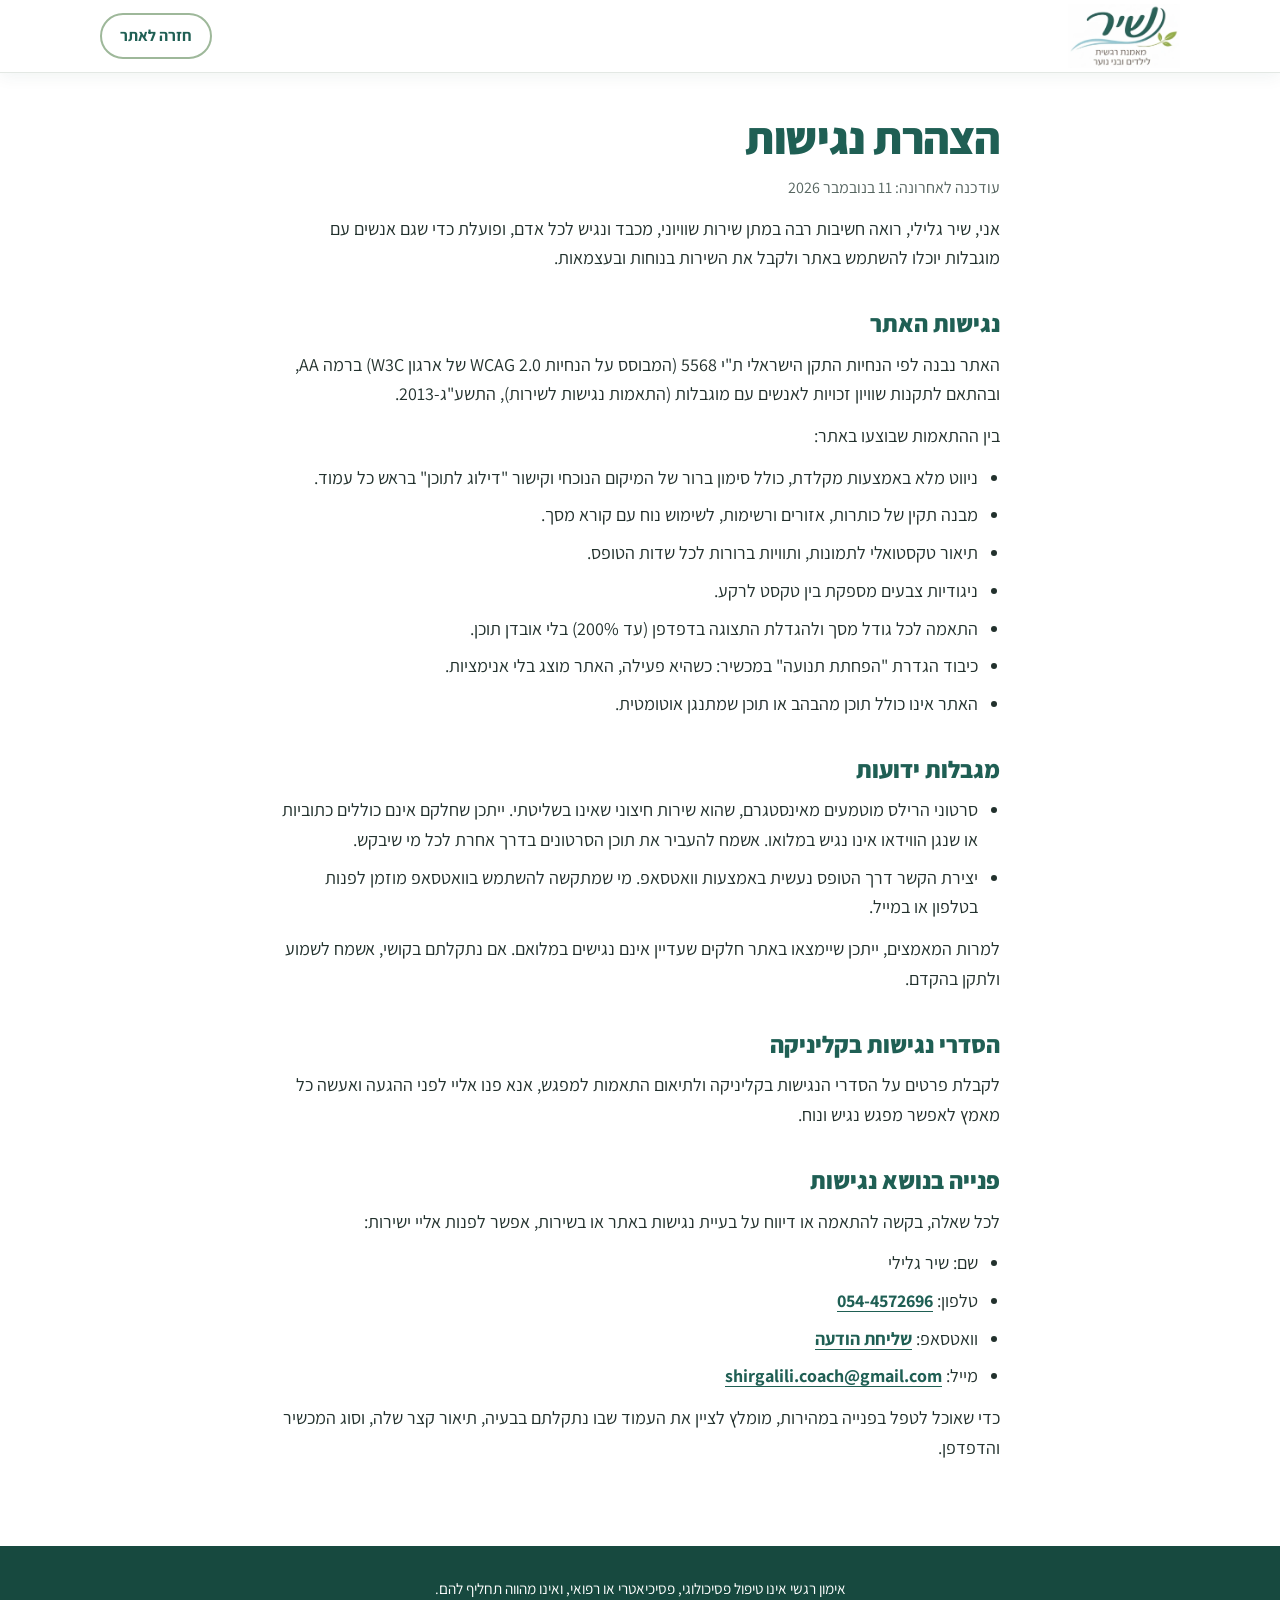
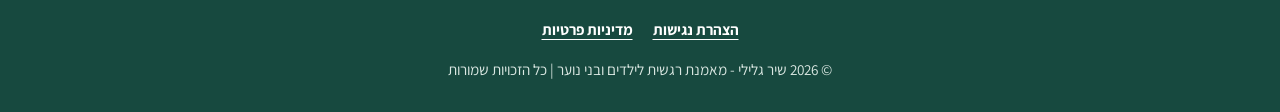
==== accessibility.html @ 1fbd1aa1 "Add accessibility statement, privacy policy and coaching disclaimer Co-Authored-By: Claude Fable 5.2" ====
<!DOCTYPE html>
<html lang="he" dir="rtl">
<head>
<meta charset="UTF-8">
<meta name="viewport" content="width=device-width, initial-scale=1">
<title>הצהרת נגישות | שיר גלילי - מאמנת רגשית</title>
<meta name="description" content="הצהרת הנגישות של האתר של שיר גלילי, מאמנת רגשית לילדים ובני נוער.">
<link rel="canonical" href="https://liadgalili11-alt.github.io/shirgalili/accessibility.html">
<meta name="theme-color" content="#1f5f54">
<link rel="icon" type="image/png" sizes="48x48" href="img/icon-48.png">
<link rel="apple-touch-icon" href="img/icon-180.png">
<link rel="preload" href="fonts/assistant-hebrew-wght-normal.woff2" as="font" type="font/woff2" crossorigin>
<link rel="stylesheet" href="styles.css">
</head>
<body>
<a class="skip" href="#main">דילוג לתוכן</a>
<header class="header is-scrolled">
  <div class="wrap header__in">
    <a class="logo" href="index.html" aria-label="שיר גלילי - לעמוד הבית">
      <img src="img/logo.webp" width="520" height="297" alt="שיר - מאמנת רגשית לילדים ובני נוער">
    </a>
    <a class="btn btn--ghost btn--sm" href="index.html">חזרה לאתר</a>
  </div>
</header>
<main id="main" class="doc">
  <div class="wrap">
    <h1>הצהרת נגישות</h1>
    <p class="doc__date">עודכנה לאחרונה: 11 בנובמבר 2026</p>

    <p>אני, שיר גלילי, רואה חשיבות רבה במתן שירות שוויוני, מכבד ונגיש לכל אדם, ופועלת כדי שגם אנשים עם מוגבלות יוכלו להשתמש באתר ולקבל את השירות בנוחות ובעצמאות.</p>

    <h2>נגישות האתר</h2>
    <p>האתר נבנה לפי הנחיות התקן הישראלי ת"י 5568 (המבוסס על הנחיות WCAG 2.0 של ארגון W3C) ברמה AA, ובהתאם לתקנות שוויון זכויות לאנשים עם מוגבלות (התאמות נגישות לשירות), התשע"ג-2013.</p>
    <p>בין ההתאמות שבוצעו באתר:</p>
    <ul>
      <li>ניווט מלא באמצעות מקלדת, כולל סימון ברור של המיקום הנוכחי וקישור "דילוג לתוכן" בראש כל עמוד.</li>
      <li>מבנה תקין של כותרות, אזורים ורשימות, לשימוש נוח עם קורא מסך.</li>
      <li>תיאור טקסטואלי לתמונות, ותוויות ברורות לכל שדות הטופס.</li>
      <li>ניגודיות צבעים מספקת בין טקסט לרקע.</li>
      <li>התאמה לכל גודל מסך ולהגדלת התצוגה בדפדפן (עד 200%) בלי אובדן תוכן.</li>
      <li>כיבוד הגדרת "הפחתת תנועה" במכשיר: כשהיא פעילה, האתר מוצג בלי אנימציות.</li>
      <li>האתר אינו כולל תוכן מהבהב או תוכן שמתנגן אוטומטית.</li>
    </ul>

    <h2>מגבלות ידועות</h2>
    <ul>
      <li>סרטוני הרילס מוטמעים מאינסטגרם, שהוא שירות חיצוני שאינו בשליטתי. ייתכן שחלקם אינם כוללים כתוביות או שנגן הווידאו אינו נגיש במלואו. אשמח להעביר את תוכן הסרטונים בדרך אחרת לכל מי שיבקש.</li>
      <li>יצירת הקשר דרך הטופס נעשית באמצעות וואטסאפ. מי שמתקשה להשתמש בוואטסאפ מוזמן לפנות בטלפון או במייל.</li>
    </ul>
    <p>למרות המאמצים, ייתכן שיימצאו באתר חלקים שעדיין אינם נגישים במלואם. אם נתקלתם בקושי, אשמח לשמוע ולתקן בהקדם.</p>

    <h2>הסדרי נגישות בקליניקה</h2>
    <p>לקבלת פרטים על הסדרי הנגישות בקליניקה ולתיאום התאמות למפגש, אנא פנו אליי לפני ההגעה ואעשה כל מאמץ לאפשר מפגש נגיש ונוח.</p>

    <h2>פנייה בנושא נגישות</h2>
    <p>לכל שאלה, בקשה להתאמה או דיווח על בעיית נגישות באתר או בשירות, אפשר לפנות אליי ישירות:</p>
    <ul>
      <li>שם: שיר גלילי</li>
      <li>טלפון: <a href="tel:+972544572696"><bdi>054-4572696</bdi></a></li>
      <li>וואטסאפ: <a href="https://wa.me/972544572696" target="_blank" rel="noopener">שליחת הודעה</a></li>
      <li>מייל: <a href="mailto:shirgalili.coach@gmail.com"><bdi>shirgalili.coach@gmail.com</bdi></a></li>
    </ul>
    <p>כדי שאוכל לטפל בפנייה במהירות, מומלץ לציין את העמוד שבו נתקלתם בבעיה, תיאור קצר שלה, וסוג המכשיר והדפדפן.</p>
  </div>
</main>
<footer class="footer">
  <div class="wrap">
    <p class="footer__note">אימון רגשי אינו טיפול פסיכולוגי, פסיכיאטרי או רפואי, ואינו מהווה תחליף להם.</p>
    <nav class="footer__links" aria-label="קישורים משפטיים">
      <a href="accessibility.html">הצהרת נגישות</a>
      <a href="privacy.html">מדיניות פרטיות</a>
    </nav>
    <p>© 2026 שיר גלילי - מאמנת רגשית לילדים ובני נוער | כל הזכויות שמורות</p>
  </div>
</footer>
</body>
</html>
---- styles.css ----
/* שיר גלילי - מאמנת רגשית | עיצוב האתר */

@font-face {
  font-family: "Assistant";
  src: url("fonts/assistant-hebrew-wght-normal.woff2") format("woff2");
  font-weight: 200 800;
  font-display: swap;
  unicode-range: U+0307-0308, U+0590-05FF, U+200C-2010, U+20AA, U+25CC, U+FB1D-FB4F;
}
@font-face {
  font-family: "Assistant";
  src: url("fonts/assistant-latin-wght-normal.woff2") format("woff2");
  font-weight: 200 800;
  font-display: swap;
  unicode-range: U+0000-00FF, U+0131, U+0152-0153, U+02BB-02BC, U+02C6, U+02DA, U+02DC, U+2000-206F, U+20AC, U+2122, U+2191, U+2193, U+2212, U+2215, U+FEFF, U+FFFD;
}

:root {
  --teal-900: #17493f;
  --teal: #1f5f54;
  --teal-600: #2d7a68;
  --sage: #9eb89a;
  --sage-100: #e9f0e7;
  --sky: #a9d5e0;
  --leaf: #7fae4a;
  --taupe: #6f6055;
  --sand: #f7f3ed;
  --ink: #22312d;
  --muted: #55645f;
  --line: #e3e8e4;
  --white: #fff;
  --radius: 20px;
  --radius-sm: 12px;
  --shadow: 0 10px 30px rgba(23, 73, 63, 0.10);
  --wrap: 1120px;
}

*, *::before, *::after { box-sizing: border-box; }
html { scroll-behavior: smooth; scroll-padding-top: 88px; -webkit-text-size-adjust: 100%; }
body {
  margin: 0;
  font-family: "Assistant", "Segoe UI", Arial, sans-serif;
  font-size: 1.125rem;
  line-height: 1.65;
  color: var(--ink);
  background: var(--white);
}
img { max-width: 100%; height: auto; display: block; }
h1, h2, h3, p { margin: 0; }
a { color: inherit; }
:focus-visible { outline: 3px solid var(--teal-600); outline-offset: 3px; border-radius: 6px; }

.wrap { max-width: var(--wrap); margin-inline: auto; padding-inline: 20px; }
.section { padding-block: 64px; }
.section--sand { background: var(--sand); }
.section--sage { background: var(--sage-100); }

.skip {
  position: absolute; inset-inline-start: 12px; top: -60px; z-index: 100;
  background: var(--teal); color: #fff; padding: 10px 16px; border-radius: 10px;
}
.skip:focus { top: 12px; }

h1 { font-size: clamp(2.1rem, 6.2vw, 3.6rem); line-height: 1.12; font-weight: 800; color: var(--teal); letter-spacing: -0.01em; }
h2 { font-size: clamp(1.75rem, 4.2vw, 2.6rem); line-height: 1.2; font-weight: 800; color: var(--teal); }
h3 { font-size: 1.2rem; line-height: 1.35; font-weight: 700; color: var(--teal); }
.lead { font-size: clamp(1.15rem, 2.2vw, 1.3rem); color: var(--muted); }
.section-head { margin-block-end: 36px; max-width: 640px; }
.section-head p { color: var(--muted); margin-block-start: 10px; }
.wave { display: block; width: 120px; height: 14px; margin-block-start: 12px; color: var(--sky); }

/* ── Buttons ── */
.btn {
  display: inline-flex; align-items: center; justify-content: center; gap: 10px;
  min-height: 52px; padding: 12px 26px;
  border-radius: 999px; border: 2px solid transparent;
  font: inherit; font-weight: 700; text-decoration: none; cursor: pointer;
  transition: background-color .2s, color .2s, transform .2s, box-shadow .2s;
}
.btn svg { width: 22px; height: 22px; flex: none; }
.btn--primary { background: var(--teal); color: #fff; box-shadow: 0 6px 18px rgba(31, 95, 84, .25); }
.btn--primary:hover { background: var(--teal-900); transform: translateY(-2px); }
.btn--ghost { background: #fff; color: var(--teal); border-color: var(--sage); }
.btn--ghost:hover { background: var(--sage-100); }
.btn--light { background: #fff; color: var(--teal); }
.btn--light:hover { background: var(--sage-100); transform: translateY(-2px); }
.btn--sm { min-height: 44px; padding: 8px 18px; font-size: 1rem; }
.btn--block { width: 100%; }

/* ── Header ── */
.header {
  position: sticky; top: 0; z-index: 50;
  background: rgba(255, 255, 255, .96);
  border-block-end: 1px solid transparent;
  transition: border-color .2s, box-shadow .2s;
}
.header.is-scrolled { border-color: var(--line); box-shadow: 0 4px 16px rgba(23, 73, 63, .06); }
.header__in { display: flex; align-items: center; justify-content: space-between; gap: 12px; min-height: 72px; }
.logo img { height: 56px; width: auto; }
.nav { display: none; }
.nav a {
  text-decoration: none; font-weight: 600; color: var(--teal);
  padding: 10px 4px; border-block-end: 2px solid transparent;
}
.nav a:hover { color: var(--teal-600); border-color: var(--sage); }
.nav a[aria-current="true"] { border-color: var(--teal); font-weight: 700; }
.header__actions { display: flex; align-items: center; gap: 8px; }
.menu-btn {
  display: inline-flex; align-items: center; justify-content: center;
  width: 44px; height: 44px; border-radius: 12px;
  border: 1px solid var(--line); background: #fff; color: var(--teal); cursor: pointer;
}
.menu-btn svg { width: 24px; height: 24px; }
.menu-btn .i-close, .menu-btn[aria-expanded="true"] .i-open { display: none; }
.menu-btn[aria-expanded="true"] .i-close { display: block; }

.mobile-nav { display: none; border-block-start: 1px solid var(--line); background: #fff; }
.mobile-nav.is-open { display: block; }
.mobile-nav a {
  display: block; padding: 14px 20px; text-decoration: none;
  font-weight: 600; color: var(--teal); border-block-end: 1px solid var(--line);
}

/* ── Hero ── */
.hero { background: linear-gradient(180deg, var(--sage-100) 0%, #fff 100%); padding-block: 40px 56px; }
.hero__grid { display: grid; gap: 36px; align-items: center; }
.hero__text > * + * { margin-block-start: 20px; }
.badge {
  display: inline-block; padding: 6px 14px; border-radius: 999px;
  background: #fff; border: 1px solid #d9cfc4; color: var(--taupe);
  font-size: .95rem; font-weight: 700;
}
h1 .hl { color: var(--teal-600); position: relative; white-space: nowrap; }
h1 .hl::after {
  content: ""; position: absolute; inset-inline: 0; bottom: -4px; height: 8px;
  background: var(--sky); border-radius: 8px; opacity: .7; z-index: -1;
}
h1 { position: relative; z-index: 0; }
.hero__cta { display: flex; flex-wrap: wrap; gap: 12px; }
.hero__photo { position: relative; max-width: 440px; margin-inline: auto; width: 100%; }
.hero__photo img {
  width: 100%; aspect-ratio: 1 / 1; object-fit: cover; object-position: top;
  border-radius: 32px; border: 8px solid #fff; box-shadow: var(--shadow);
}
.hero__tag {
  position: absolute; bottom: 18px; inset-inline-start: -8px;
  background: #fff; border-radius: 16px; padding: 10px 16px;
  box-shadow: var(--shadow); font-weight: 700; font-size: 1rem; color: var(--teal);
  display: flex; align-items: center; gap: 8px;
}
.hero__tag svg { width: 20px; height: 20px; color: var(--leaf); }

/* ── Focus areas ── */
.focus-list { list-style: none; margin: 0; padding: 0; display: grid; gap: 14px; }
.focus-list li {
  display: flex; align-items: center; gap: 16px;
  background: #fff; border: 1px solid var(--line); border-radius: var(--radius);
  padding: 20px 22px;
}
.focus-list .leaf {
  flex: none; width: 48px; height: 48px; border-radius: 50%;
  background: var(--sage-100); color: var(--teal-600);
  display: grid; place-items: center;
}
.focus-list .leaf svg { width: 24px; height: 24px; }

/* ── About ── */
.about__grid { display: grid; gap: 32px; align-items: center; }
.about__photo img {
  width: min(300px, 80%); aspect-ratio: 1 / 1; object-fit: cover; object-position: top;
  border-radius: 50%; border: 6px solid #fff; box-shadow: var(--shadow); margin-inline: auto;
}
.about__text > * + * { margin-block-start: 16px; }
.quote {
  margin: 0; padding: 16px 20px; background: #fff;
  border-inline-start: 4px solid var(--sage); border-radius: var(--radius-sm);
  color: var(--taupe); font-weight: 600;
}
.text-link {
  display: inline-flex; align-items: center; gap: 8px; min-height: 44px;
  font-weight: 700; color: var(--teal); text-decoration: underline; text-underline-offset: 5px;
  text-decoration-color: var(--sage);
}
.text-link svg { width: 20px; height: 20px; transition: transform .2s; }
.text-link:hover svg { transform: translateX(-4px); }

/* ── Testimonials ── */
.chat { display: grid; gap: 18px; max-width: 720px; }
.bubble {
  margin: 0; background: #fff; padding: 14px 18px 10px;
  border-radius: 18px; border-start-start-radius: 4px;
  box-shadow: 0 2px 6px rgba(0, 0, 0, .08);
  max-width: 560px;
}
.bubble:nth-child(even) { margin-inline-start: auto; }
.bubble p { color: var(--ink); }
.bubble footer { margin-block-start: 6px; font-size: .8rem; color: #6b7774; text-align: end; }

/* ── Reels ── */
.reels { position: relative; }
.reels__track {
  display: flex; gap: 16px; overflow-x: auto; scroll-snap-type: x mandatory;
  padding: 8px 20px 20px; margin-inline: -20px; scrollbar-width: none;
}
.reels__track::-webkit-scrollbar { display: none; }
.reel {
  flex: 0 0 280px; height: 498px; scroll-snap-align: center;
  border-radius: var(--radius); overflow: hidden;
  background: var(--sage-100); border: 1px solid var(--line);
  display: grid; place-items: center; position: relative;
}
.reel iframe { position: absolute; inset: 0; width: 100%; height: 100%; border: 0; }
.reel a { color: var(--teal); font-weight: 700; padding: 12px; text-align: center; }
.reels__btn {
  display: none; position: absolute; top: 50%; transform: translateY(-50%); z-index: 2;
  width: 48px; height: 48px; border-radius: 50%;
  border: 1px solid var(--line); background: #fff; color: var(--teal);
  box-shadow: var(--shadow); cursor: pointer; place-items: center;
}
.reels__btn svg { width: 22px; height: 22px; }
.reels__btn--prev { inset-inline-start: -20px; }
.reels__btn--next { inset-inline-end: -20px; }
.reels__more { margin-block-start: 8px; }

/* ── Freebie ── */
.freebie { background: var(--teal); color: #fff; }
.freebie__grid { display: grid; gap: 28px; align-items: center; }
.freebie h2 { color: #fff; }
.freebie p { color: #e4efe9; }
.freebie__text > * + * { margin-block-start: 16px; }
.freebie .badge { background: var(--sage); border-color: transparent; color: var(--teal-900); }
.freebie__art { width: min(260px, 70%); margin-inline: auto; }

/* ── Clinic ── */
.clinic__grid { display: grid; gap: 32px; align-items: center; }
.clinic__photo img {
  width: 100%; max-width: 440px; margin-inline: auto; aspect-ratio: 4 / 5; object-fit: cover;
  border-radius: 32px; border: 8px solid #fff; box-shadow: var(--shadow);
}
.clinic__text > * + * { margin-block-start: 16px; }
.checks { list-style: none; margin: 0; padding: 0; display: grid; gap: 10px; }
.checks li { display: flex; align-items: center; gap: 12px; font-weight: 700; }
.checks svg { flex: none; width: 24px; height: 24px; color: var(--leaf); }

/* ── Contact ── */
.contact__grid { display: grid; gap: 32px; }
.contact__info > * + * { margin-block-start: 18px; }
.contact-links { list-style: none; margin: 0; padding: 0; display: grid; gap: 10px; }
.contact-links a {
  display: flex; align-items: center; gap: 14px; min-height: 56px; padding: 8px 14px;
  background: #fff; border: 1px solid var(--line); border-radius: var(--radius-sm);
  text-decoration: none; font-weight: 700; color: var(--teal);
}
.contact-links a:hover { border-color: var(--sage); background: var(--sage-100); }
.contact-links svg { flex: none; width: 24px; height: 24px; color: var(--teal-600); }
.contact-links small { display: block; font-weight: 400; color: var(--muted); font-size: .9rem; line-height: 1.3; }
.contact-links bdi { direction: ltr; unicode-bidi: isolate; }

.form {
  background: #fff; border: 1px solid var(--line); border-radius: var(--radius);
  padding: 24px; box-shadow: var(--shadow);
}
.form h3 { font-size: 1.4rem; }
.form > p { color: var(--muted); font-size: 1rem; margin-block: 6px 18px; }
.field { margin-block-end: 14px; }
.field label { display: block; font-weight: 700; font-size: 1rem; margin-block-end: 6px; }
.field input {
  width: 100%; min-height: 52px; padding: 10px 14px;
  border: 1.5px solid #c9d2cd; border-radius: var(--radius-sm);
  font: inherit; color: var(--ink); background: #fff; text-align: start;
}
.field input:focus { outline: none; border-color: var(--teal-600); box-shadow: 0 0 0 3px rgba(45, 122, 104, .2); }
.fields-2 { display: grid; gap: 0 14px; }
.form__note { margin-block-start: 12px; font-size: .95rem; color: var(--muted); }
.form__note[data-state="done"] { color: var(--teal); font-weight: 700; }

/* ── Footer ── */
.footer { background: var(--teal-900); color: #dbe8e3; padding-block: 24px; font-size: .95rem; text-align: center; }

.footer p { margin-block: 6px; }
.footer__note { color: #fff; }
.footer__links { display: flex; justify-content: center; flex-wrap: wrap; gap: 4px 20px; margin-block: 4px; }
.footer a { color: #fff; font-weight: 700; display: inline-flex; align-items: center; min-height: 44px; text-underline-offset: 4px; }
.form__legal { margin-block-start: 12px; font-size: .95rem; color: var(--muted); }
.form__legal a { color: var(--teal); font-weight: 700; }

/* ── עמודי מסמך (נגישות, פרטיות) ── */
.doc { padding-block: 40px 72px; }
.doc .wrap { max-width: 760px; }
.doc h1 { font-size: clamp(2rem, 5vw, 2.8rem); }
.doc h2 { font-size: 1.5rem; margin-block: 36px 10px; }
.doc p { margin-block: 12px; }
.doc ul { padding-inline-start: 22px; margin-block: 12px; }
.doc li { margin-block: 8px; }
.doc a { color: var(--teal); font-weight: 700; text-underline-offset: 4px; }
.doc__date { color: var(--muted); font-size: 1rem; }

/* ── Desktop ── */
@media (min-width: 640px) {
  .focus-list { grid-template-columns: 1fr 1fr; }
  .fields-2 { grid-template-columns: 1fr 1fr; }
  .reels__btn { display: grid; }
}
@media (min-width: 900px) {
  .section { padding-block: 96px; }
  .nav { display: flex; gap: 26px; }
  .menu-btn, .mobile-nav, .mobile-nav.is-open { display: none; }
  .logo img { height: 64px; }
  .hero { padding-block: 72px 96px; }
  .hero__grid { grid-template-columns: 1.1fr .9fr; gap: 64px; }
  .about__grid { grid-template-columns: 340px 1fr; gap: 64px; }
  .about__photo img { width: 320px; }
  .freebie__grid { grid-template-columns: 1.4fr .6fr; gap: 56px; }
  .clinic__grid { grid-template-columns: 1fr 1fr; gap: 64px; }
  .contact__grid { grid-template-columns: 1fr 1fr; gap: 64px; align-items: start; }
  .form { padding: 36px; }
}

@media (prefers-reduced-motion: reduce) {
  html { scroll-behavior: auto; }
  * { transition: none !important; animation: none !important; }
}
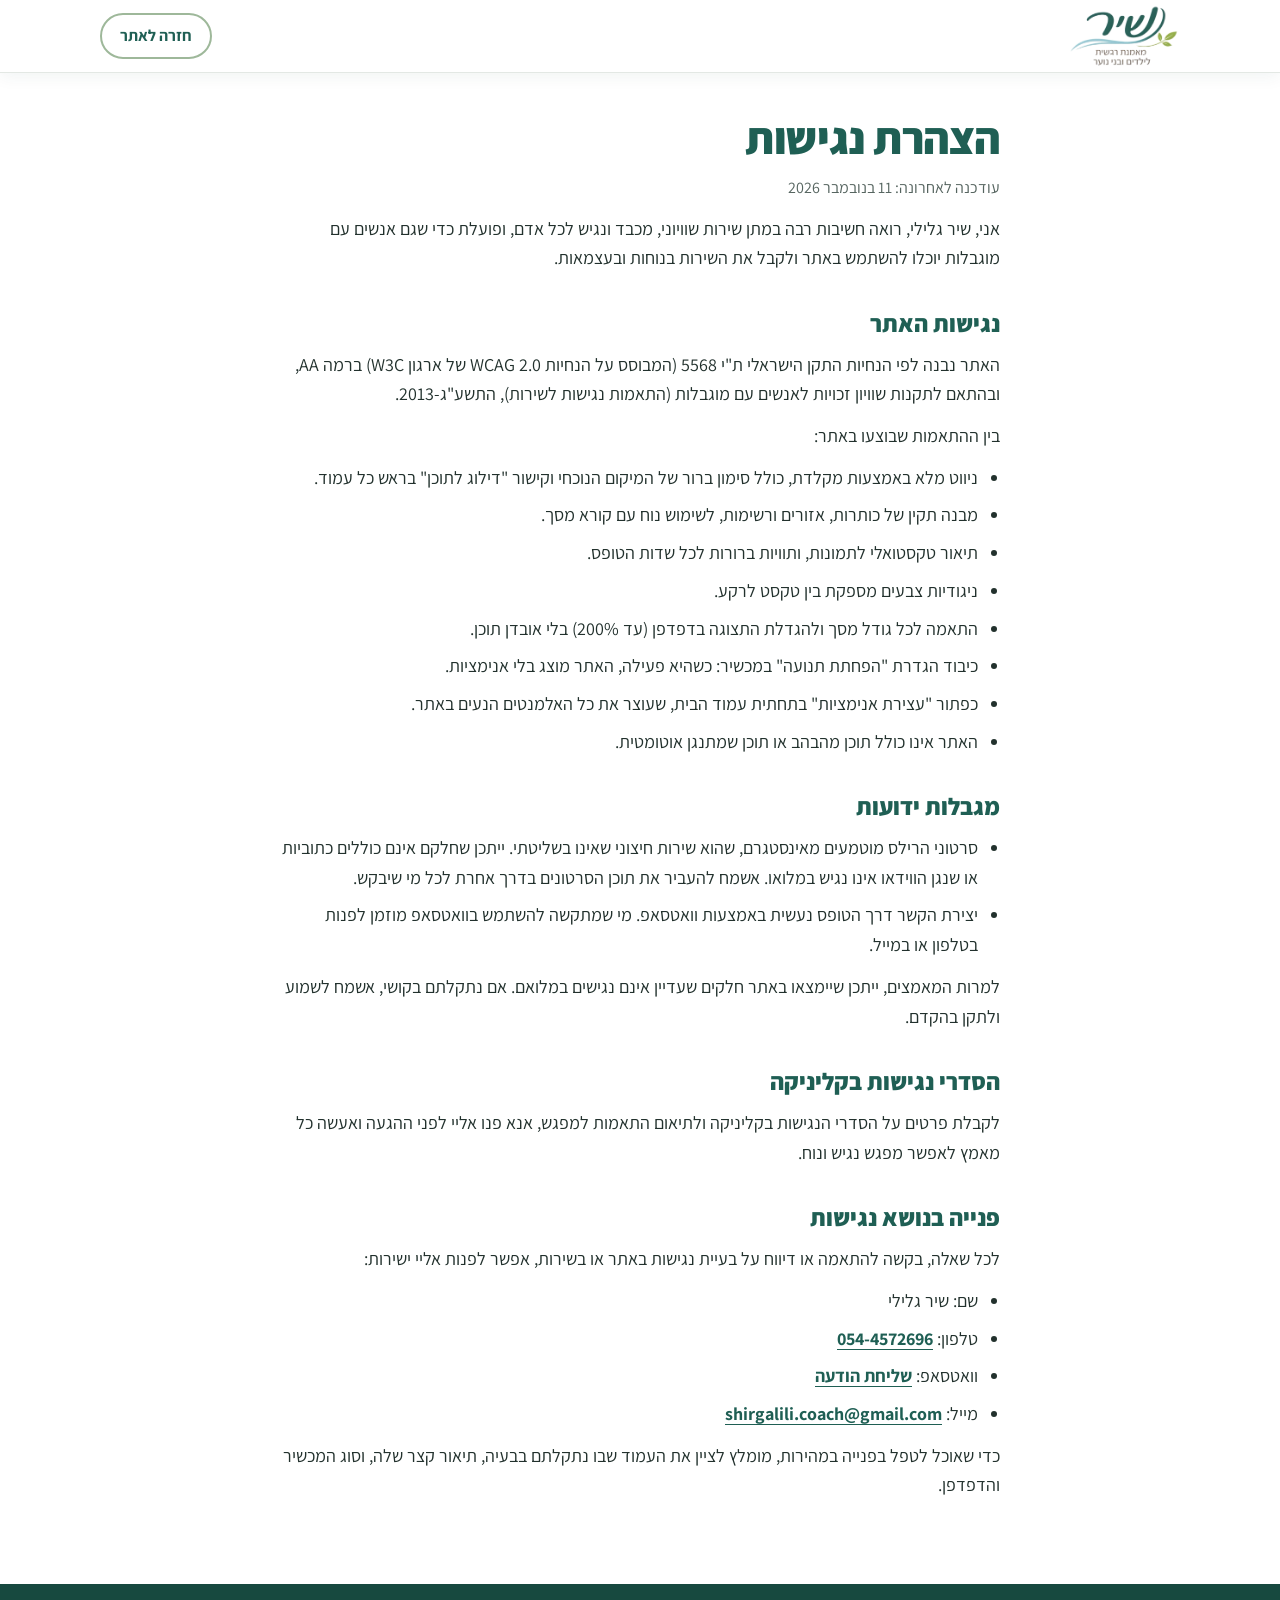
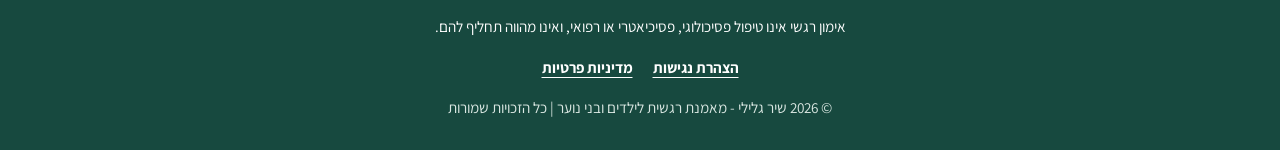
==== commit aaeab446: "Add floating leaves, drifting color blobs, flowing waves and a pause-animations button Co-Authored-B" ====
--- a/accessibility.html
+++ b/accessibility.html
@@ -39,6 +39,7 @@
       <li>ניגודיות צבעים מספקת בין טקסט לרקע.</li>
       <li>התאמה לכל גודל מסך ולהגדלת התצוגה בדפדפן (עד 200%) בלי אובדן תוכן.</li>
       <li>כיבוד הגדרת "הפחתת תנועה" במכשיר: כשהיא פעילה, האתר מוצג בלי אנימציות.</li>
+      <li>כפתור "עצירת אנימציות" בתחתית עמוד הבית, שעוצר את כל האלמנטים הנעים באתר.</li>
       <li>האתר אינו כולל תוכן מהבהב או תוכן שמתנגן אוטומטית.</li>
     </ul>
 
--- a/styles.css
+++ b/styles.css
@@ -90,7 +90,9 @@
 /* ── Header ── */
 .header {
   position: sticky; top: 0; z-index: 50;
-  background: rgba(255, 255, 255, .96);
+  background: rgba(255, 255, 255, .78);
+  -webkit-backdrop-filter: saturate(180%) blur(18px);
+  backdrop-filter: saturate(180%) blur(18px);
   border-block-end: 1px solid transparent;
   transition: border-color .2s, box-shadow .2s;
 }
@@ -114,7 +116,7 @@
 .menu-btn .i-close, .menu-btn[aria-expanded="true"] .i-open { display: none; }
 .menu-btn[aria-expanded="true"] .i-close { display: block; }
 
-.mobile-nav { display: none; border-block-start: 1px solid var(--line); background: #fff; }
+.mobile-nav { display: none; border-block-start: 1px solid var(--line); }
 .mobile-nav.is-open { display: block; }
 .mobile-nav a {
   display: block; padding: 14px 20px; text-decoration: none;
@@ -138,10 +140,9 @@
 h1 { position: relative; z-index: 0; }
 .hero__cta { display: flex; flex-wrap: wrap; gap: 12px; }
 .hero__photo { position: relative; max-width: 440px; margin-inline: auto; width: 100%; }
-.hero__photo img {
-  width: 100%; aspect-ratio: 1 / 1; object-fit: cover; object-position: top;
-  border-radius: 32px; border: 8px solid #fff; box-shadow: var(--shadow);
-}
+.frame { overflow: hidden; border-radius: 32px; border: 8px solid #fff; box-shadow: var(--shadow); background: #fff; }
+.frame img { width: 100%; object-fit: cover; border-radius: 24px; transform: scale(var(--zoom, 1)); will-change: transform; }
+.hero__photo img { aspect-ratio: 1 / 1; object-position: top; }
 .hero__tag {
   position: absolute; bottom: 18px; inset-inline-start: -8px;
   background: #fff; border-radius: 16px; padding: 10px 16px;
@@ -165,17 +166,16 @@
 .focus-list .leaf svg { width: 24px; height: 24px; }
 
 /* ── About ── */
-.about__grid { display: grid; gap: 32px; align-items: center; }
-.about__photo img {
-  width: min(300px, 80%); aspect-ratio: 1 / 1; object-fit: cover; object-position: top;
-  border-radius: 50%; border: 6px solid #fff; box-shadow: var(--shadow); margin-inline: auto;
-}
-.about__text > * + * { margin-block-start: 16px; }
+.about { max-width: 820px; }
+.about > * + * { margin-block-start: 22px; }
+.about__intro .lead { margin-block-start: 10px; }
 .quote {
-  margin: 0; padding: 16px 20px; background: #fff;
-  border-inline-start: 4px solid var(--sage); border-radius: var(--radius-sm);
-  color: var(--taupe); font-weight: 600;
-}
+  margin-block: 36px; padding: 0; border: 0;
+  font-size: clamp(1.6rem, 4.6vw, 2.5rem); line-height: 1.3; font-weight: 800;
+  color: var(--teal-900);
+}
+.quote .w { color: #7b6f66; transition: color .35s ease; }
+.quote .w.on { color: var(--teal-900); }
 .text-link {
   display: inline-flex; align-items: center; gap: 8px; min-height: 44px;
   font-weight: 700; color: var(--teal); text-decoration: underline; text-underline-offset: 5px;
@@ -233,10 +233,8 @@
 
 /* ── Clinic ── */
 .clinic__grid { display: grid; gap: 32px; align-items: center; }
-.clinic__photo img {
-  width: 100%; max-width: 440px; margin-inline: auto; aspect-ratio: 4 / 5; object-fit: cover;
-  border-radius: 32px; border: 8px solid #fff; box-shadow: var(--shadow);
-}
+.clinic__photo { width: 100%; max-width: 440px; margin-inline: auto; }
+.clinic__photo img { aspect-ratio: 4 / 5; }
 .clinic__text > * + * { margin-block-start: 16px; }
 .checks { list-style: none; margin: 0; padding: 0; display: grid; gap: 10px; }
 .checks li { display: flex; align-items: center; gap: 12px; font-weight: 700; }
@@ -295,6 +293,65 @@
 .doc a { color: var(--teal); font-weight: 700; text-underline-offset: 4px; }
 .doc__date { color: var(--muted); font-size: 1rem; }
 
+/* ── תנועה בגלילה ── */
+.progress {
+  position: absolute; inset-inline: 0; bottom: -1px; height: 3px;
+  background: var(--teal-600); transform: scaleX(var(--scroll, 0)); transform-origin: right center;
+}
+.js [data-reveal] {
+  opacity: 0; transform: translateY(28px);
+  transition: opacity .8s cubic-bezier(.2, .7, .2, 1), transform .8s cubic-bezier(.2, .7, .2, 1);
+  transition-delay: var(--d, 0ms);
+}
+.js [data-reveal="pop"] { transform: translateY(16px) scale(.94); transform-origin: top right; }
+.js [data-reveal].is-in { opacity: 1; transform: none; }
+.js .section-head .wave path { stroke-dasharray: 130; stroke-dashoffset: 130; transition: stroke-dashoffset 1.1s ease .25s; }
+.js .section-head.is-in .wave path { stroke-dashoffset: 0; }
+.freebie__art circle { transition: transform .15s linear; }
+.freebie__art circle:nth-child(1) { transform: translate(calc((1 - var(--p, 1)) * 36px), calc((1 - var(--p, 1)) * 18px)); }
+.freebie__art circle:nth-child(2) { transform: translate(calc((1 - var(--p, 1)) * -36px), calc((1 - var(--p, 1)) * 18px)); }
+.freebie__art circle:nth-child(3) { transform: translate(0, calc((1 - var(--p, 1)) * -32px)); }
+
+/* ── אלמנטים צפים ── */
+.hero, .has-float { position: relative; overflow: hidden; isolation: isolate; }
+.float { position: absolute; inset: 0; z-index: -1; pointer-events: none; }
+.float__item { position: absolute; transform: translate3d(0, var(--py, 0px), 0); will-change: transform; }
+.blob {
+  display: block; border-radius: 50%; opacity: .55;
+  background: radial-gradient(circle at center, var(--c) 0%, transparent 68%);
+  animation: drift 20s ease-in-out infinite alternate;
+}
+.leafy { display: block; opacity: .75; animation: sway 10s ease-in-out infinite alternate; }
+.leafy.b { animation-name: sway-b; }
+@media (max-width: 899px) { .float__item--mid { display: none; } .leafy { opacity: .55; } }
+@keyframes drift {
+  from { transform: translate(0, 0) scale(1); }
+  to { transform: translate(46px, -34px) scale(1.14); }
+}
+@keyframes sway {
+  from { transform: translate(0, 0) rotate(-14deg); }
+  to { transform: translate(16px, -26px) rotate(22deg); }
+}
+@keyframes sway-b {
+  from { transform: translate(0, -10px) rotate(160deg); }
+  to { transform: translate(-18px, 20px) rotate(196deg); }
+}
+.hero { padding-block-end: 96px; }
+.waves { position: absolute; left: 0; bottom: 14px; width: 200%; height: 44px; z-index: -1; pointer-events: none; }
+.waves__a { animation: flow 16s linear infinite; }
+.waves__b { animation: flow 24s linear infinite reverse; }
+@keyframes flow { from { transform: translateX(0); } to { transform: translateX(-600px); } }
+.hero__tag { animation: bob 5s ease-in-out infinite alternate; }
+@keyframes bob { from { transform: translateY(0); } to { transform: translateY(-10px); } }
+.freebie__art { animation: bob 6s ease-in-out infinite alternate; }
+.motion-toggle {
+  font: inherit; font-weight: 700; color: #fff; background: none; cursor: pointer;
+  border: 1px solid rgba(255, 255, 255, .5); border-radius: 999px; min-height: 44px; padding: 6px 16px;
+}
+.motion-toggle:hover { background: rgba(255, 255, 255, .12); }
+.no-motion .blob, .no-motion .leafy, .no-motion .waves path, .no-motion .hero__tag, .no-motion .freebie__art { animation: none; }
+.no-motion .float__item { transform: none; }
+
 /* ── Desktop ── */
 @media (min-width: 640px) {
   .focus-list { grid-template-columns: 1fr 1fr; }
@@ -306,10 +363,8 @@
   .nav { display: flex; gap: 26px; }
   .menu-btn, .mobile-nav, .mobile-nav.is-open { display: none; }
   .logo img { height: 64px; }
-  .hero { padding-block: 72px 96px; }
+  .hero { padding-block: 72px 128px; }
   .hero__grid { grid-template-columns: 1.1fr .9fr; gap: 64px; }
-  .about__grid { grid-template-columns: 340px 1fr; gap: 64px; }
-  .about__photo img { width: 320px; }
   .freebie__grid { grid-template-columns: 1.4fr .6fr; gap: 56px; }
   .clinic__grid { grid-template-columns: 1fr 1fr; gap: 64px; }
   .contact__grid { grid-template-columns: 1fr 1fr; gap: 64px; align-items: start; }
@@ -318,5 +373,13 @@
 
 @media (prefers-reduced-motion: reduce) {
   html { scroll-behavior: auto; }
+  .js [data-reveal] { opacity: 1; transform: none; }
+  .js .section-head .wave path { stroke-dashoffset: 0; }
+  .frame img { transform: none; }
+  .freebie__art circle { transform: none !important; }
+  .quote .w { color: var(--teal-900); }
+  .progress { display: none; }
+  .float__item { transform: none; }
+  .motion-toggle { display: none; }
   * { transition: none !important; animation: none !important; }
 }
